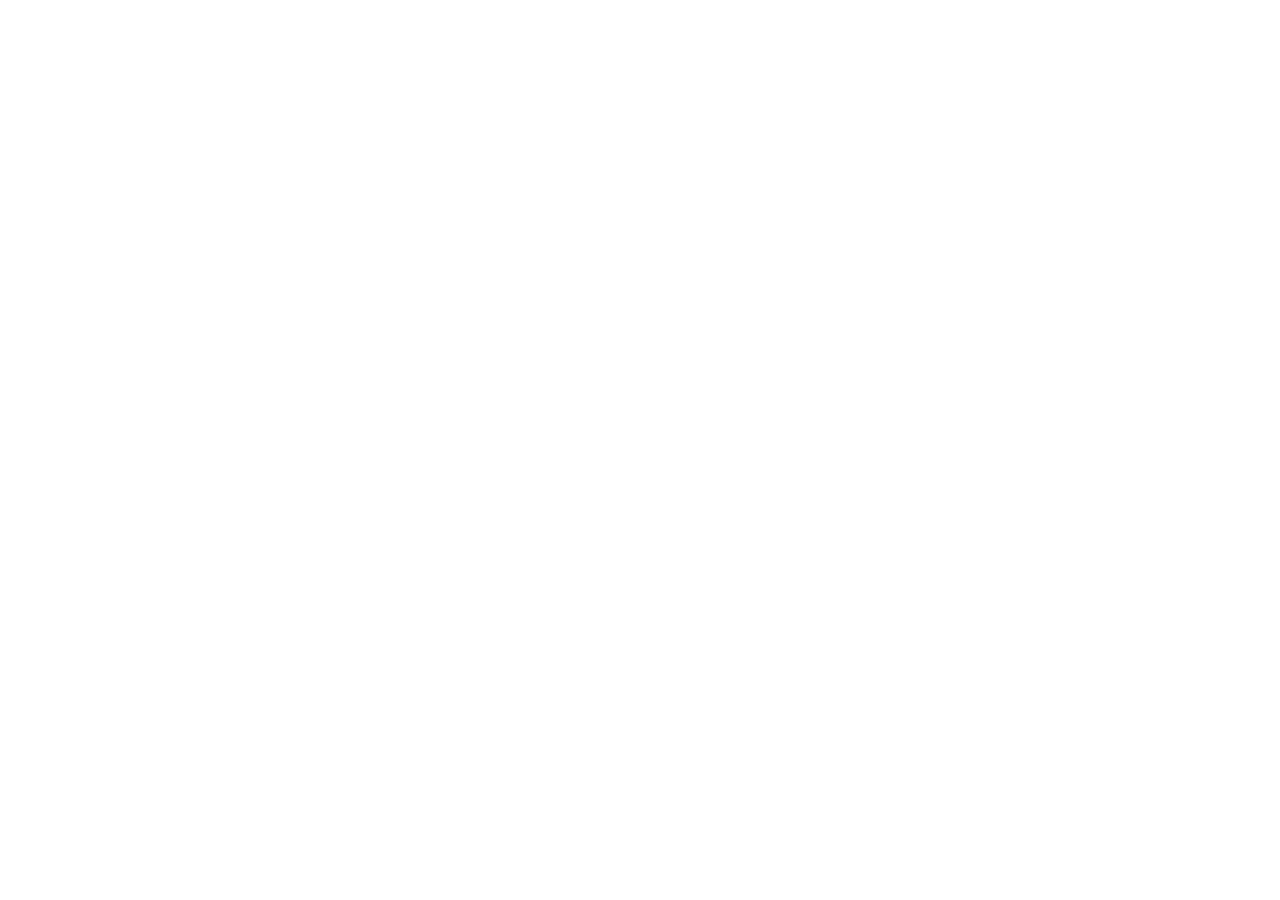
==== index.html @ c1e8125a "Create index.html" ====
<!DOCTYPE html>
<html lang="pt-br">
<head>
    <meta charset="UTF-8">
    <meta name="viewport" content="width=device-width, initial-scale=1.0">
    <title>Projeto Redes Socias</title>
    <link rel="shortcut icon" href="favicon.ico" type="image/x-icon">
</head>
<body>
    
</body>
</html>
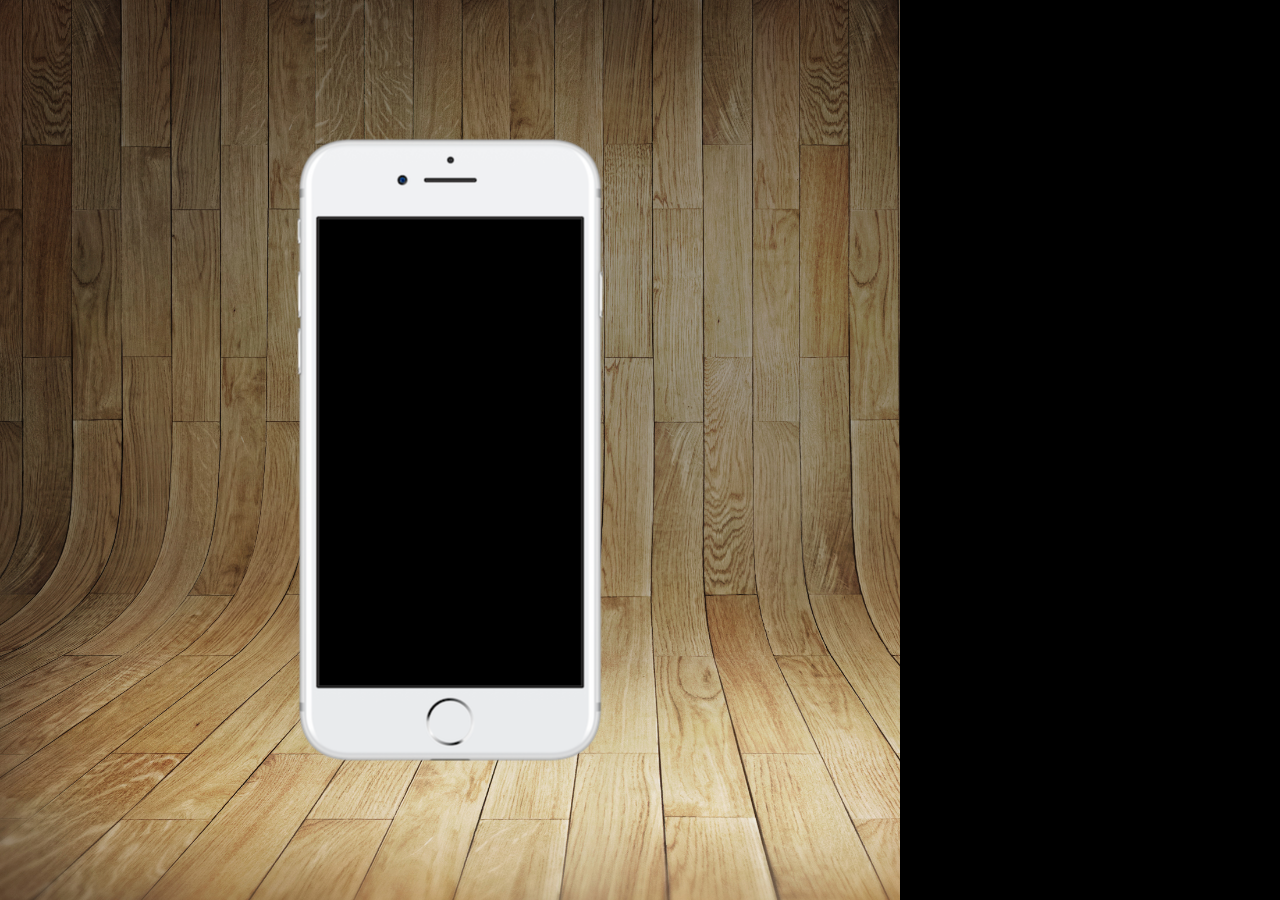
==== commit 1401ad10: "atulizadn o o desafio 13" ====
--- a/index.html
+++ b/index.html
@@ -4,9 +4,17 @@
     <meta charset="UTF-8">
     <meta name="viewport" content="width=device-width, initial-scale=1.0">
     <title>Projeto Redes Socias</title>
-    <link rel="shortcut icon" href="favicon.ico" type="image/x-icon">
+    <link rel="shortcut icon" href="pacote-d013/favicon.ico" type="image/x-icon">
+    <link rel="stylesheet" href="estilos/style.css">
 </head>
 <body>
-    
+    <main>
+        <section id="telefone">
+
+        </section>
+        <section id="redes-sociais">
+
+        </section>
+    </main>
 </body>
 </html>
--- a/estilos/style.css
+++ b/estilos/style.css
@@ -0,0 +1,36 @@
+@charset "UTF-8";
+
+
+* {
+    margin: 0px;
+    padding: 0px;
+    font-family: Arial, Helvetica, sans-serif;
+}
+
+html,
+body {
+    height: 100vh;
+    width: 100vh;
+    background-color: black;
+}
+
+body{
+    background: url(../pacote-d013/imagens/fundo-madeira.jpg ) no-repeat top center;
+    background-size: cover;
+    background-attachment: fixed;
+}
+
+main {
+    height: 100vh;
+    position: relative;
+}
+
+section#telefone {
+    position: absolute;
+    top: 50%;
+    left: 50%;
+    transform: translate(-50%, -50%);
+    height: 627px;
+    width: 311px;
+    background: url(../pacote-d013/imagens/frame-iphone.png) no-repeat;
+}
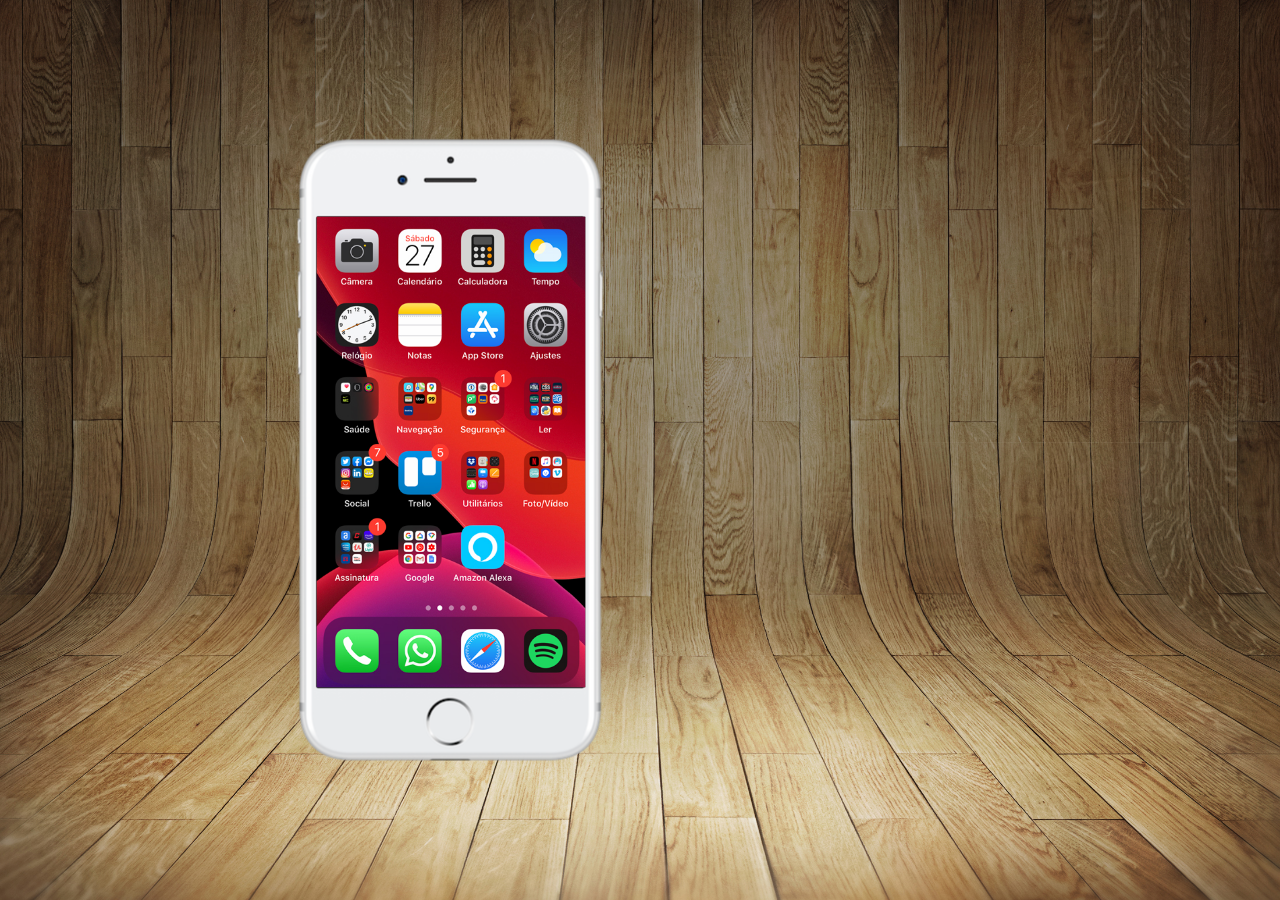
==== commit 2bcd86d5: "atualizando o projeto social" ====
--- a/index.html
+++ b/index.html
@@ -10,6 +10,7 @@
 <body>
     <main>
         <section id="telefone">
+           <iframe src="estilos/home.html" name="tela" id="tela" frameborder="0"></iframe>
 
         </section>
         <section id="redes-sociais">
--- a/estilos/style.css
+++ b/estilos/style.css
@@ -11,7 +11,7 @@
 body {
     height: 100vh;
     width: 100vh;
-    background-color: black;
+  
 }
 
 body{
@@ -33,4 +33,12 @@
     height: 627px;
     width: 311px;
     background: url(../pacote-d013/imagens/frame-iphone.png) no-repeat;
+}
+
+iframe#tela{
+    position: relative;
+    top: 80px;
+    left: 22px;
+    width: 269px;
+    height: 471px;
 }
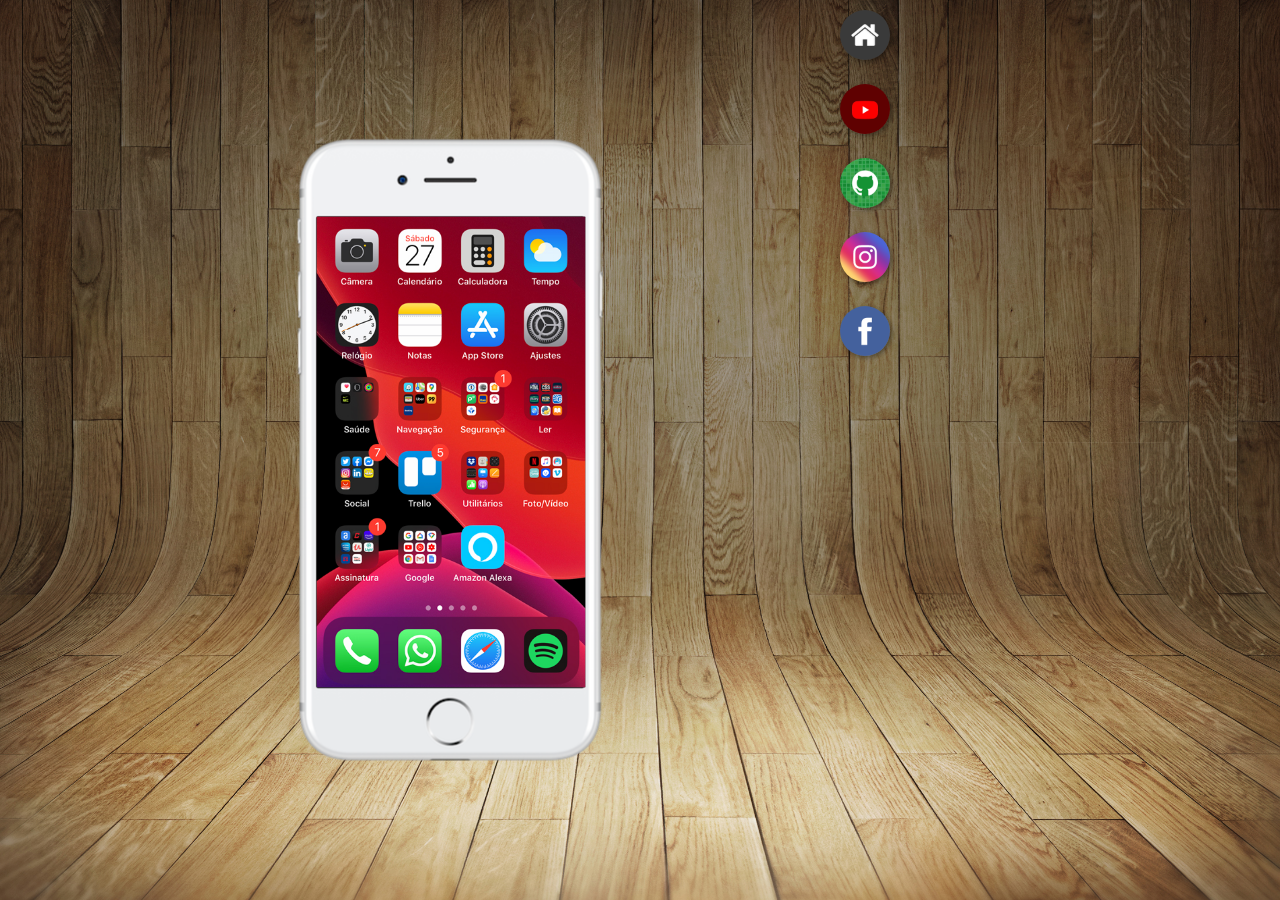
==== commit 62c5e34f: "criei os botoes das redes socias" ====
--- a/index.html
+++ b/index.html
@@ -10,11 +10,17 @@
 <body>
     <main>
         <section id="telefone">
-           <iframe src="estilos/home.html" name="tela" id="tela" frameborder="0"></iframe>
+           <iframe src="estilos/home.html" name="tela" id="tela" frameborder="0">Seu navegador não é compativel com isso.</iframe>
 
         </section>
         <section id="redes-sociais">
-
+            <a href="#" target="tela"><img src="pacote-d013/imagens/logo-home.jpg" alt=""></a><br>
+            <a href="#" target="tela"><img src="pacote-d013/imagens/logo-youtube.jpg" alt=""></a><br>
+            <a href="#" target="tela"><img src="pacote-d013/imagens/logo-github.jpg" alt=""></a><br>
+            <a href="#" target="tela"><img src="pacote-d013/imagens/logo-instagram.jpg" alt=""></a><br>
+            <a href="#" target="tela"><img src="pacote-d013/imagens/logo-facebook.jpg" alt=""></a>
+        
+            
         </section>
     </main>
 </body>
--- a/estilos/style.css
+++ b/estilos/style.css
@@ -41,4 +41,24 @@
     left: 22px;
     width: 269px;
     height: 471px;
+}
+
+section#redes-sociais{
+    text-align: right;
+}
+
+section#redes-sociais img{
+    width: 50px;
+    margin: 10px;
+    border-radius: 50%;
+    box-shadow: 2px 2px 5px rgba(0, 0, 0, 0.400);
+    box-sizing: border-box;
+}
+
+section#redes-sociais img:hover{
+    border: 2px solid rgba(255, 255, 255, 0.603);
+    transform: translate(-3px, -3px);
+    box-shadow: 5px 5px 10px rgba(0, 0, 0, 0.623);
+    transition: transform .4s, border 1.5s;
+    
 }
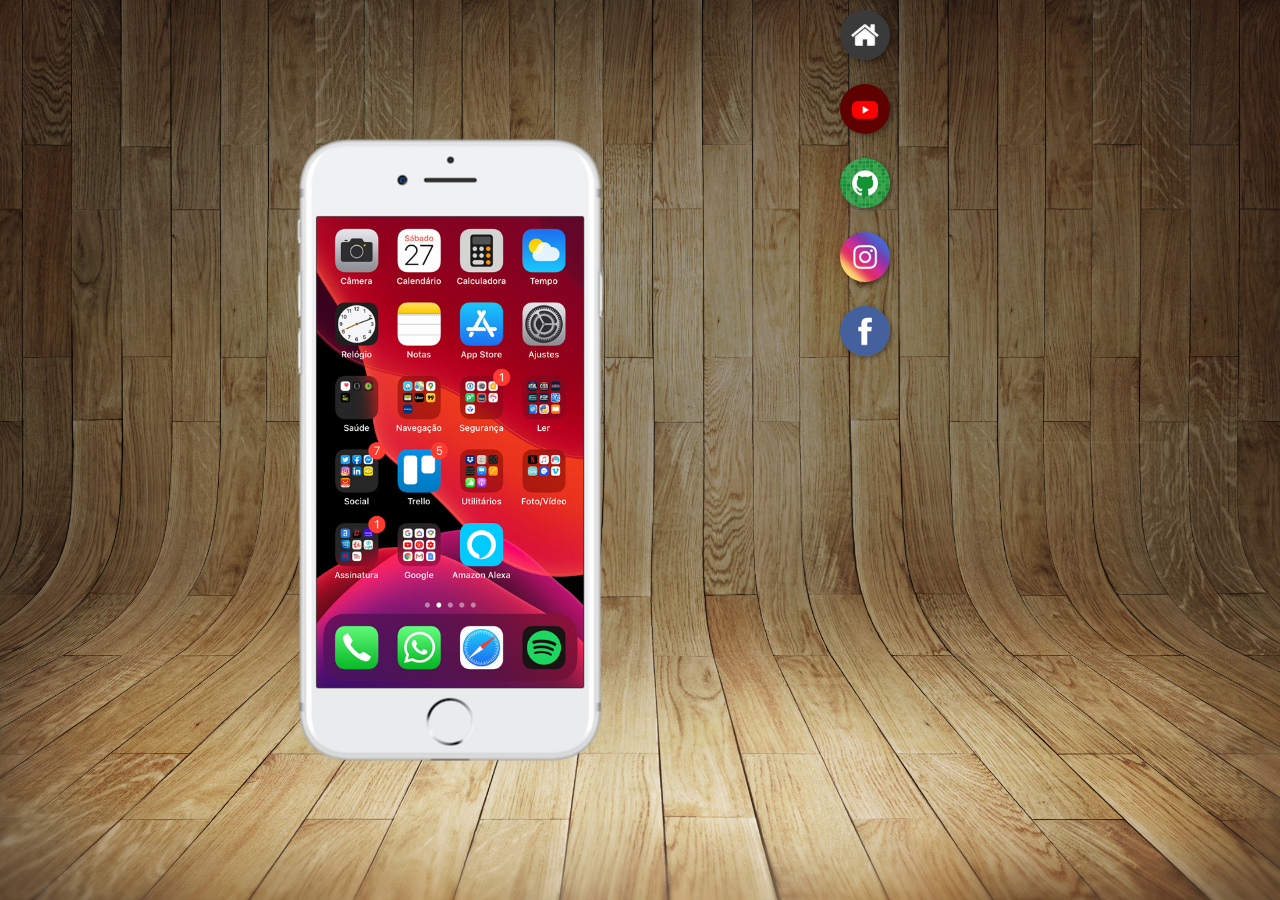
==== commit fa44e9d3: "feita o link para as paginas socias" ====
--- a/index.html
+++ b/index.html
@@ -14,11 +14,11 @@
 
         </section>
         <section id="redes-sociais">
-            <a href="#" target="tela"><img src="pacote-d013/imagens/logo-home.jpg" alt=""></a><br>
-            <a href="#" target="tela"><img src="pacote-d013/imagens/logo-youtube.jpg" alt=""></a><br>
-            <a href="#" target="tela"><img src="pacote-d013/imagens/logo-github.jpg" alt=""></a><br>
-            <a href="#" target="tela"><img src="pacote-d013/imagens/logo-instagram.jpg" alt=""></a><br>
-            <a href="#" target="tela"><img src="pacote-d013/imagens/logo-facebook.jpg" alt=""></a>
+            <a href="estilos/home.html" target="tela"><img src="pacote-d013/imagens/logo-home.jpg" alt=""></a><br>
+            <a href="youtube.html" target="tela"><img src="pacote-d013/imagens/logo-youtube.jpg" alt=""></a><br>
+            <a href="github.html" target="tela"><img src="pacote-d013/imagens/logo-github.jpg" alt=""></a><br>
+            <a href="instagran.html" target="tela"><img src="pacote-d013/imagens/logo-instagram.jpg" alt=""></a><br>
+            <a href="facebook.html"  target="tela"><img src="pacote-d013/imagens/logo-facebook.jpg" alt=""></a>
         
             
         </section>
--- a/estilos/style.css
+++ b/estilos/style.css
@@ -39,7 +39,7 @@
     position: relative;
     top: 80px;
     left: 22px;
-    width: 269px;
+    width: 267px;
     height: 471px;
 }
 
